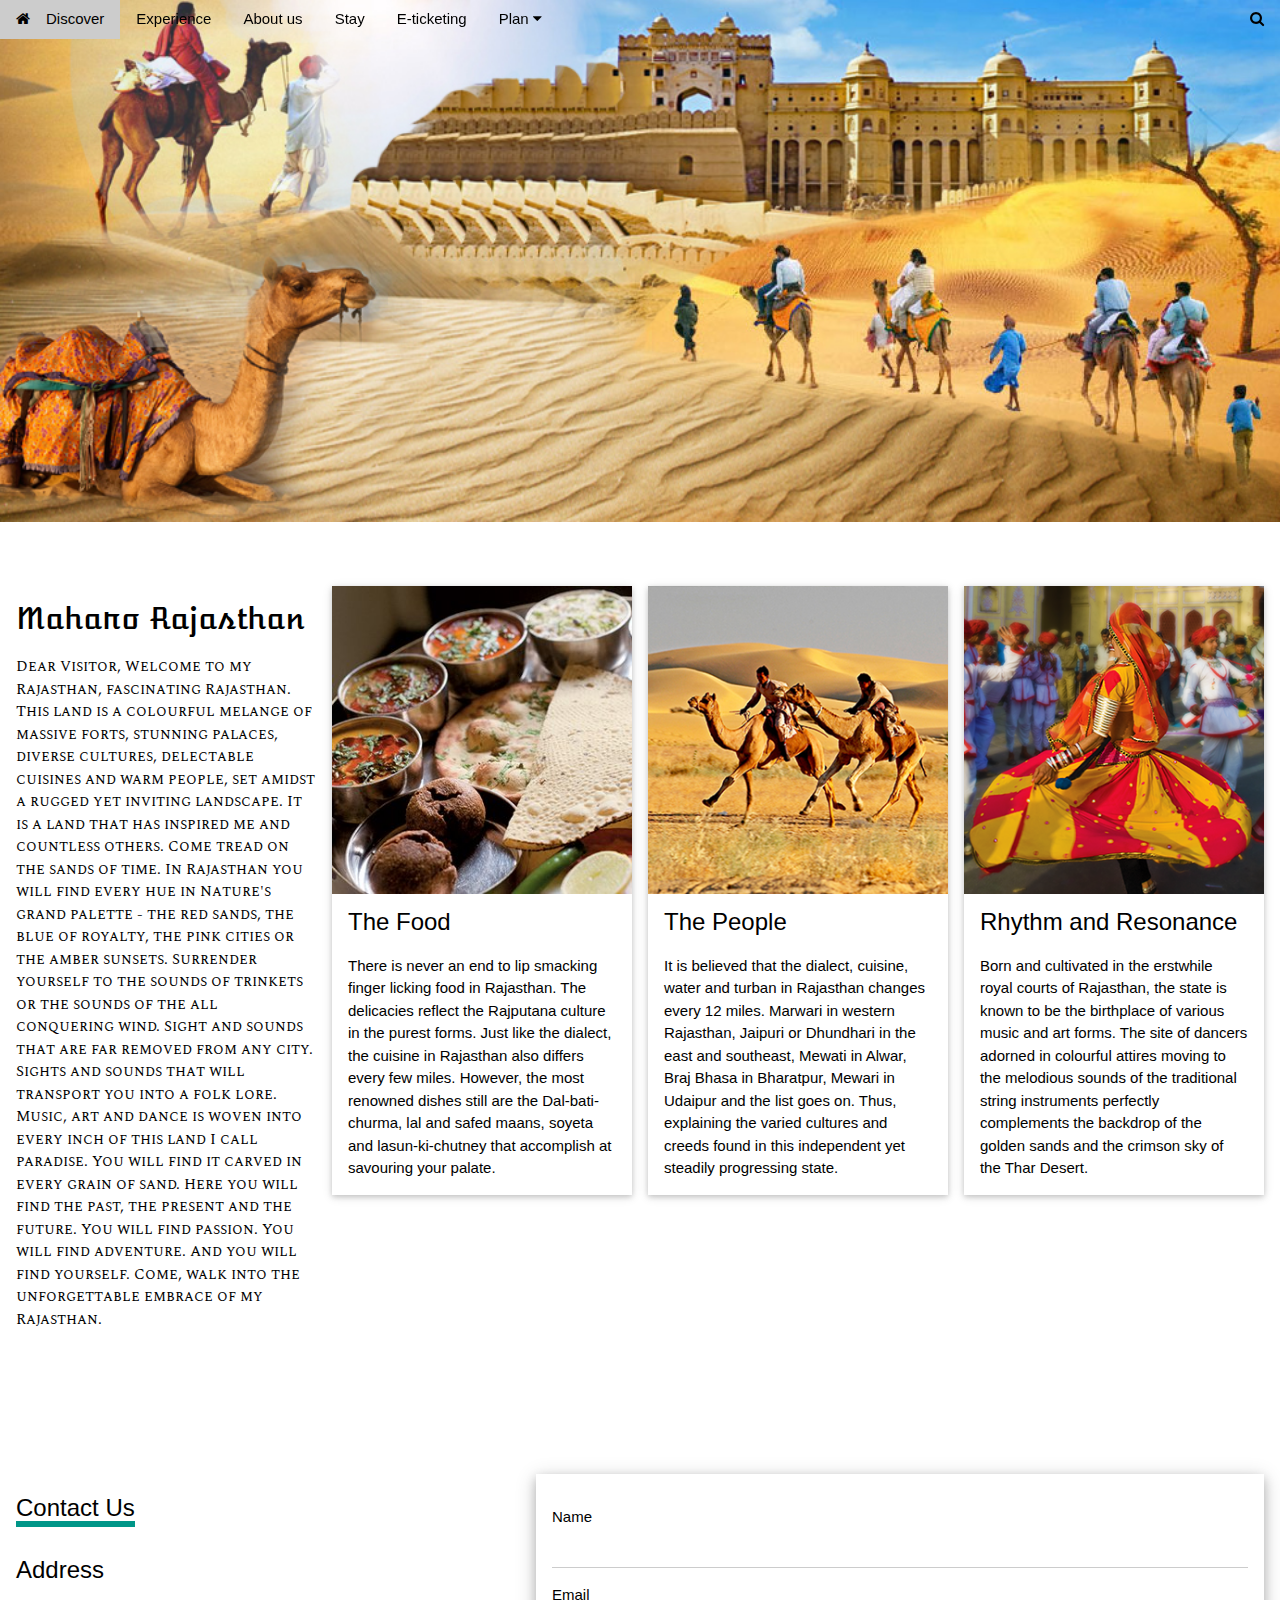
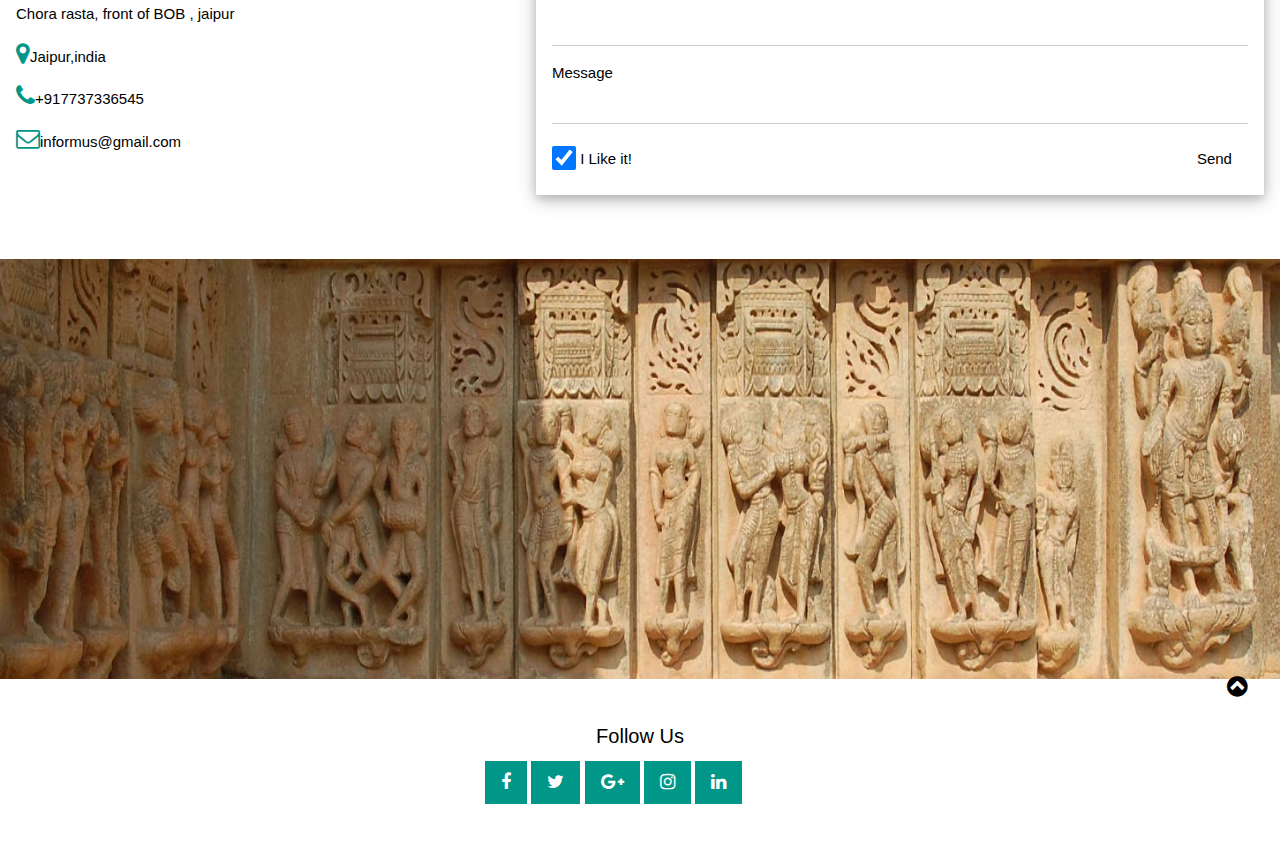
==== index.html @ df0c7865 "Rename first.html to index.html" ====
<!DOCTYPE html>
<html>
<title>RAJASTHAN TOURISM</title>
<meta charset="UTF-8">
<meta name="viewport" content="width=device-width, initial-scale=1">
<link rel="stylesheet" href="https://www.w3schools.com/w3css/4/w3.css">
<link rel="stylesheet" href="https://www.w3schools.com/lib/w3-theme-black.css">
<link rel="stylesheet" href="https://cdnjs.cloudflare.com/ajax/libs/font-awesome/4.7.0/css/font-awesome.min.css">
<link href="https://fonts.googleapis.com/css?family=Spectral+SC" rel="stylesheet">
<link href="https://fonts.googleapis.com/css?family=Atomic+Age" rel="stylesheet">
<body id="myPage">

<!-- Sidebar on click -->

<!-- Navbar -->
<div class="w3-top" >
 <div class="w3-bar w3-theme-d2 w3-left-align">
  <a class="w3-bar-item w3-button w3-hide-medium w3-hide-large w3-right w3-hover-white w3-theme-d2" href="javascript:void(0);" onclick="openNav()"><i class="fa fa-bars"></i></a>
  <a href="#" class="w3-bar-item w3-button w3-teal"><i class="fa fa-home w3-margin-right"></i>Discover</a>
  <a href="#team" class="w3-bar-item w3-button w3-hide-small w3-hover-white">Experience</a>
  <a href="#work" class="w3-bar-item w3-button w3-hide-small w3-hover-white">About us</a>
  <a href="#pricing" class="w3-bar-item w3-button w3-hide-small w3-hover-white">Stay</a>
  <a href="#contact" class="w3-bar-item w3-button w3-hide-small w3-hover-white">E-ticketing</a>
    <div class="w3-dropdown-hover w3-hide-small">
    <button class="w3-button" title="Notifications">Plan <i class="fa fa-caret-down"></i></button>     
    <div class="w3-dropdown-content w3-card-4 w3-bar-block">
      <a href="#" class="w3-bar-item w3-button">Hospitality</a>
      <a href="#" class="w3-bar-item w3-button">Packages</a>
      <a href="second.html" class="w3-bar-item w3-button"><mark>Report</mark></a>
    </div>
  </div>
  <a href="#" class="w3-bar-item w3-button w3-hide-small w3-right w3-hover-teal" title="Search"><i class="fa fa-search"></i></a>
 </div>

 
</div>

<!-- Image Header -->
<div class="w3-display-container w3-animate-opacity">
  <img src="img/raj.jpg" alt="Rajasthan" style="width:100%;min-height:350px;max-height:600px;">
  <div class="w3-container w3-display-bottomleft w3-margin-bottom">  
   
  </div>
</div>

<!-- Modal -->

<!-- Work Row -->
<div class="w3-row-padding w3-padding-64 w3-theme-l1" id="work">

<div class="w3-quarter">
<h2 style="font-family: 'Atomic Age', cursive;">Maharo Rajasthan</h2>
<p style="font-family: 'Spectral SC', serif;">Dear Visitor,
Welcome to my Rajasthan, fascinating Rajasthan.
This land is a colourful melange of massive forts, stunning palaces, diverse cultures, delectable cuisines and warm people, set amidst a rugged yet inviting landscape.
It is a land that has inspired me and countless others. Come tread on the sands of time. In Rajasthan you will find every hue in Nature's grand palette - the red sands, the blue of royalty, the pink cities or the amber sunsets. Surrender yourself to the sounds of trinkets or the sounds of the all conquering wind. Sight and sounds that are far removed from any city. Sights and sounds that will transport you into a folk lore.
Music, art and dance is woven into every inch of this land I call paradise. You will find it carved in every grain of sand. Here you will find the past, the present and the future. You will find passion. You will find adventure. And you will find yourself.
Come, walk into the unforgettable embrace of my Rajasthan.</p>
</div>

<div class="w3-quarter">
<div class="w3-card w3-white">
  <img src="img/Food.jpg" alt="food" style="width:100%">
  <div class="w3-container">
  <h3>The Food</h3>
  
  <p>There is never an end to lip smacking finger licking food in Rajasthan. The delicacies reflect the Rajputana culture in the purest forms. Just like the dialect, the cuisine in Rajasthan also differs every few miles. However, the most renowned dishes still are the Dal-bati-churma, lal and safed maans, soyeta and lasun-ki-chutney that accomplish at savouring your palate.
</p>
  
  </div>
  </div>
</div>

<div class="w3-quarter">
<div class="w3-card w3-white">
  <img src="img/Travel.png" alt="Travel" style="width:100%">
  <div class="w3-container">
  <h3>The People</h3>
 
  <p>It is believed that the dialect, cuisine, water and turban in Rajasthan changes every 12 miles. Marwari in western Rajasthan, Jaipuri or Dhundhari in the east and southeast, Mewati in Alwar, Braj Bhasa in Bharatpur, Mewari in Udaipur and the list goes on. Thus, explaining the varied cultures and creeds found in this independent yet steadily progressing state.
</p>
  
  </div>
  </div>
</div>

<div class="w3-quarter">
<div class="w3-card w3-white">
  <img src="img/Highlights.png" alt="Highlights" style="width:100%">
  <div class="w3-container">
  <h3>Rhythm and Resonance</h3>
  
  <p>Born and cultivated in the erstwhile royal courts of Rajasthan, the state is known to be the birthplace of various music and art forms. The site of dancers adorned in colourful attires moving to the melodious sounds of the traditional string instruments perfectly complements the backdrop of the golden sands and the crimson sky of the Thar Desert. </p>
  
  </div>
  </div>
</div>

</div>



<!-- Contact Container -->
<div class="w3-container w3-padding-64 w3-theme-l5" id="contact" >
  <div class="w3-row">
    <div class="w3-col m5">
    <div class="w3-padding-16"><span class="w3-xlarge w3-border-teal w3-bottombar">Contact Us</span></div>
      <h3>Address</h3>
      <p>Chora rasta, front of BOB , jaipur</p>
      <p><i class="fa fa-map-marker w3-text-teal w3-xlarge"></i>Jaipur,india</p>
      <p><i class="fa fa-phone w3-text-teal w3-xlarge"></i>+917737336545</p>
      <p><i class="fa fa-envelope-o w3-text-teal w3-xlarge"></i>informus@gmail.com</p>
    </div>
    <div class="w3-col m7">
      <form class="w3-container w3-card-4 w3-padding-16 w3-white" action="/action_page.php" target="_blank">
      <div class="w3-section">      
        <label>Name</label>
        <input class="w3-input" type="text" name="Name" required>
      </div>
      <div class="w3-section">      
        <label>Email</label>
        <input class="w3-input" type="text" name="Email" required>
      </div>
      <div class="w3-section">      
        <label>Message</label>
        <input class="w3-input" type="text" name="Message" required>
      </div>  
      <input class="w3-check" type="checkbox" checked name="Like">
      <label>I Like it!</label>
      <button type="submit" class="w3-button w3-right w3-theme">Send</button>
      </form>
    </div>
  </div>
</div>

<!-- Google Maps -->
<div id="googleMap" >
  <img src="img/History.jpg" style="width:100%;height:420px;">
</div>

<!-- Footer -->
<footer class="w3-container w3-padding-32 w3-theme-d1 w3-center">
  <h4>Follow Us</h4>
  <a class="w3-button w3-large w3-teal" href="javascript:void(0)" title="Facebook"><i class="fa fa-facebook"></i></a>
  <a class="w3-button w3-large w3-teal" href="javascript:void(0)" title="Twitter"><i class="fa fa-twitter"></i></a>
  <a class="w3-button w3-large w3-teal" href="javascript:void(0)" title="Google +"><i class="fa fa-google-plus"></i></a>
  <a class="w3-button w3-large w3-teal" href="javascript:void(0)" title="Google +"><i class="fa fa-instagram"></i></a>
  <a class="w3-button w3-large w3-teal w3-hide-small" href="javascript:void(0)" title="Linkedin"><i class="fa fa-linkedin"></i></a>
  

  <div style="position:relative;bottom:100px;z-index:1;" class="w3-tooltip w3-right">
    <span class="w3-text w3-padding w3-teal w3-hide-small">Go To Top</span>   
    <a class="w3-button w3-theme" href="#myPage"><span class="w3-xlarge">
    <i class="fa fa-chevron-circle-up"></i></span></a>
  </div>
</footer>

<script>
// Script for side navigation
function w3_open() {
    var x = document.getElementById("mySidebar");
    x.style.width = "300px";
    x.style.paddingTop = "10%";
    x.style.display = "block";
}

// Close side navigation
function w3_close() {
    document.getElementById("mySidebar").style.display = "none";
}

// Used to toggle the menu on smaller screens when clicking on the menu button
function openNav() {
    var x = document.getElementById("navDemo");
    if (x.className.indexOf("w3-show") == -1) {
        x.className += " w3-show";
    } else { 
        x.className = x.className.replace(" w3-show", "");
    }
}
</script>

</body>
</html>
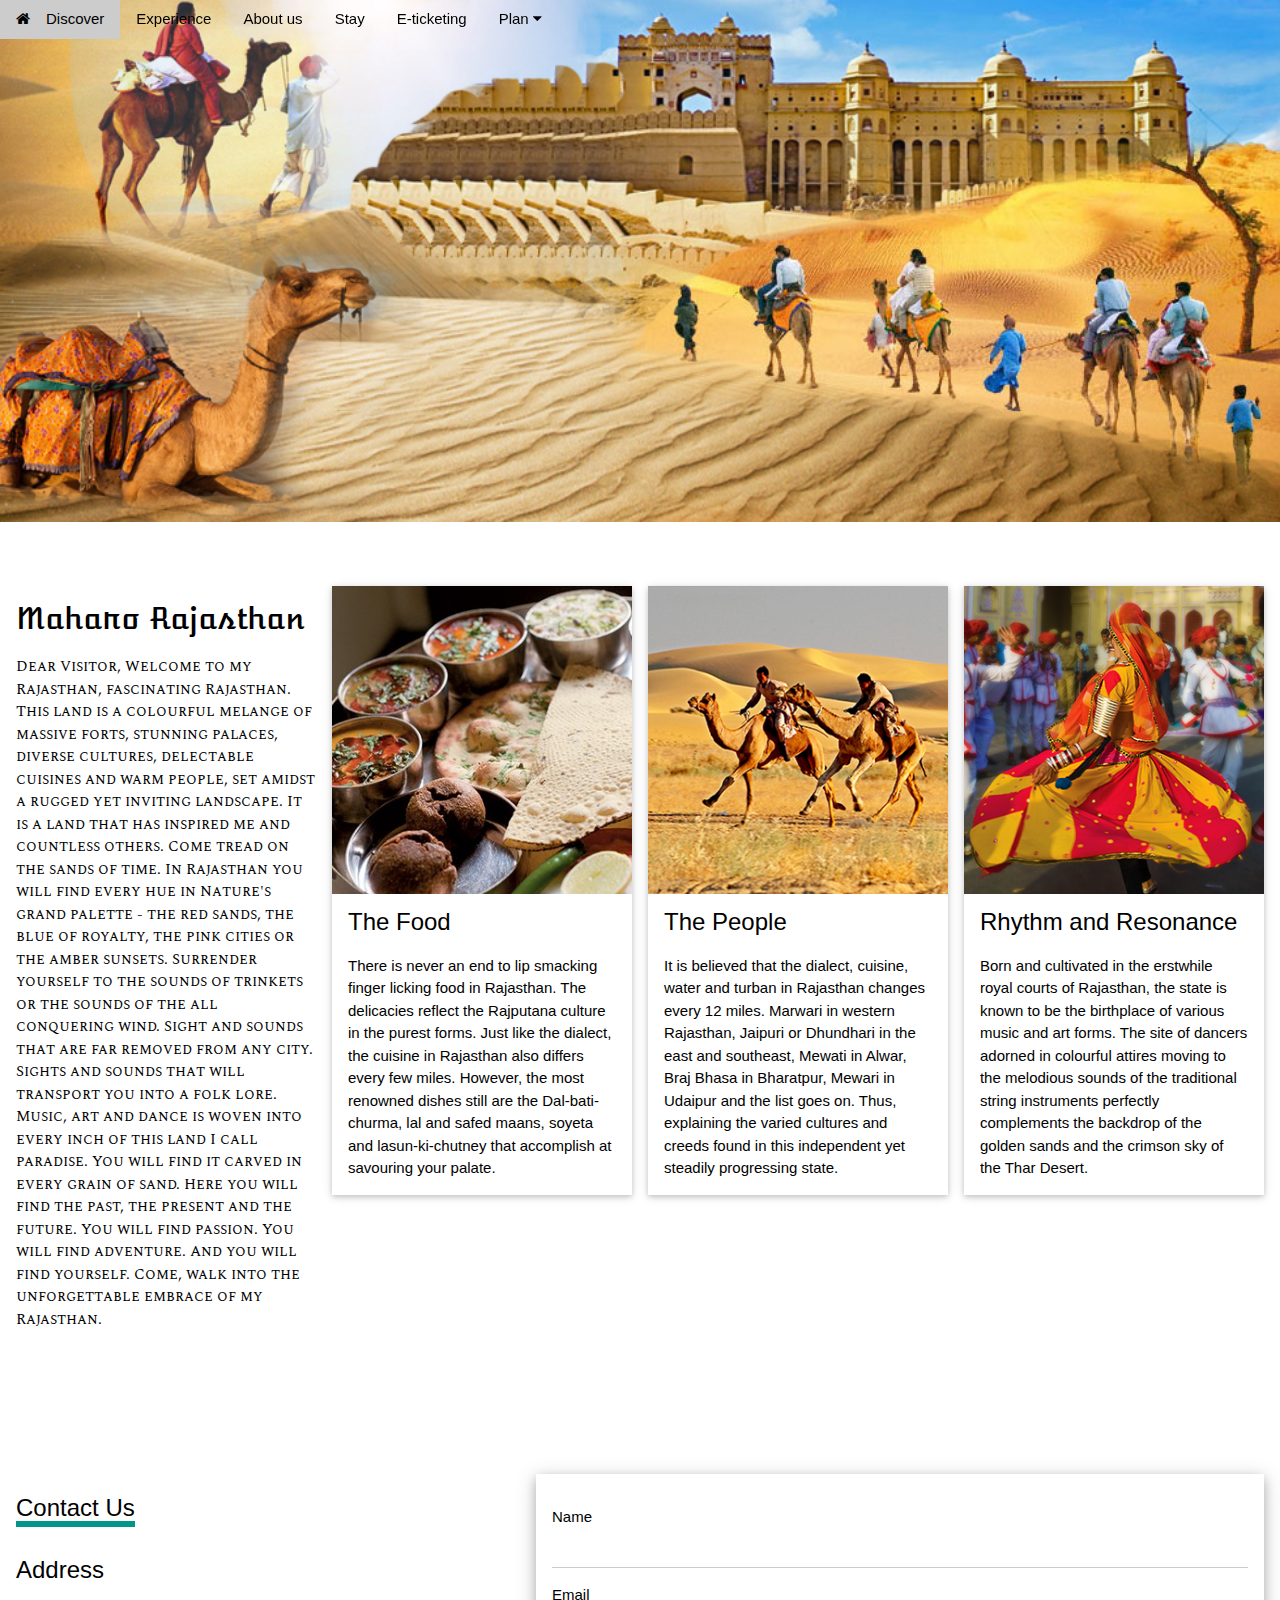
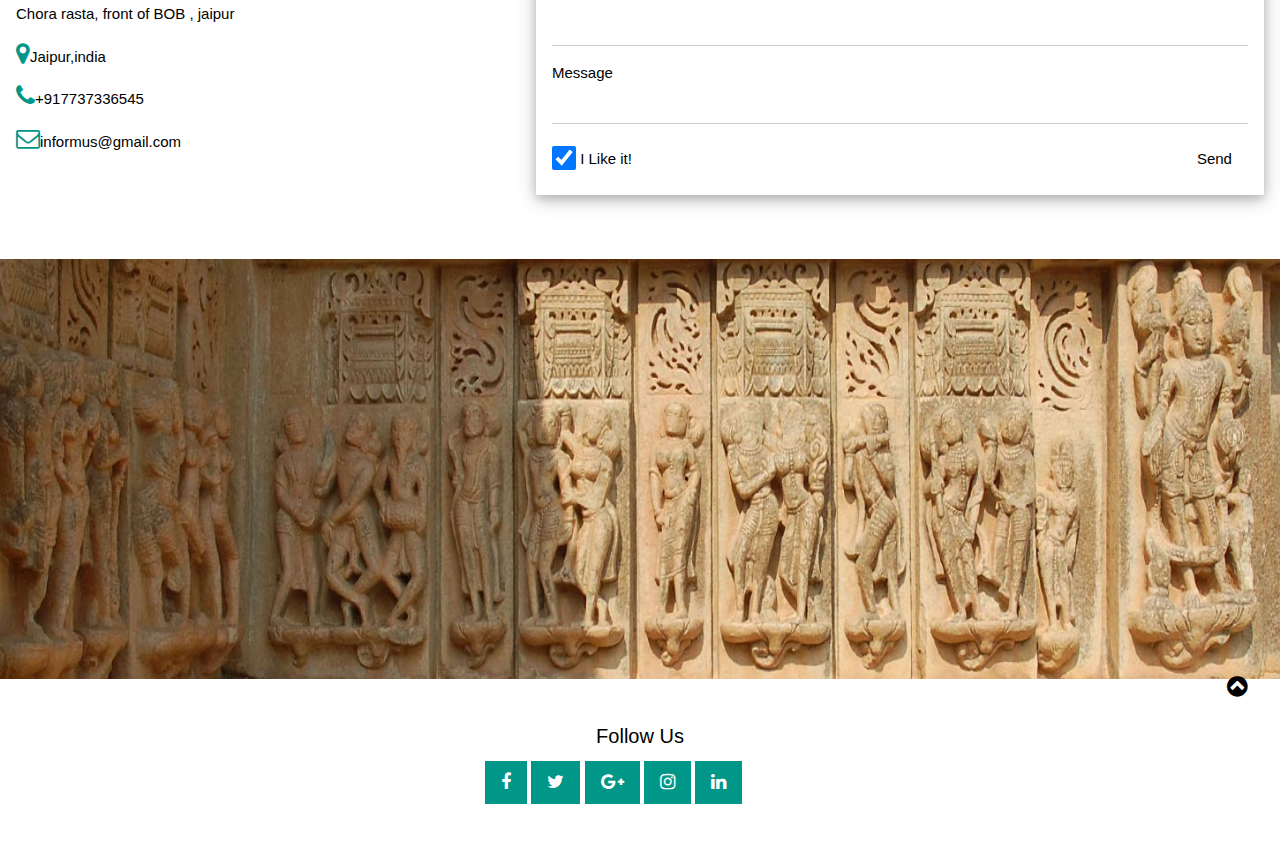
==== commit 42fc673e: "updated index file" ====
--- a/index.html
+++ b/index.html
@@ -26,10 +26,9 @@
     <div class="w3-dropdown-content w3-card-4 w3-bar-block">
       <a href="#" class="w3-bar-item w3-button">Hospitality</a>
       <a href="#" class="w3-bar-item w3-button">Packages</a>
-      <a href="second.html" class="w3-bar-item w3-button"><mark>Report</mark></a>
+      <a href="second.html" class="w3-bar-item w3-button"><mark>Safety and Security</mark></a>
     </div>
   </div>
-  <a href="#" class="w3-bar-item w3-button w3-hide-small w3-right w3-hover-teal" title="Search"><i class="fa fa-search"></i></a>
  </div>
 
  
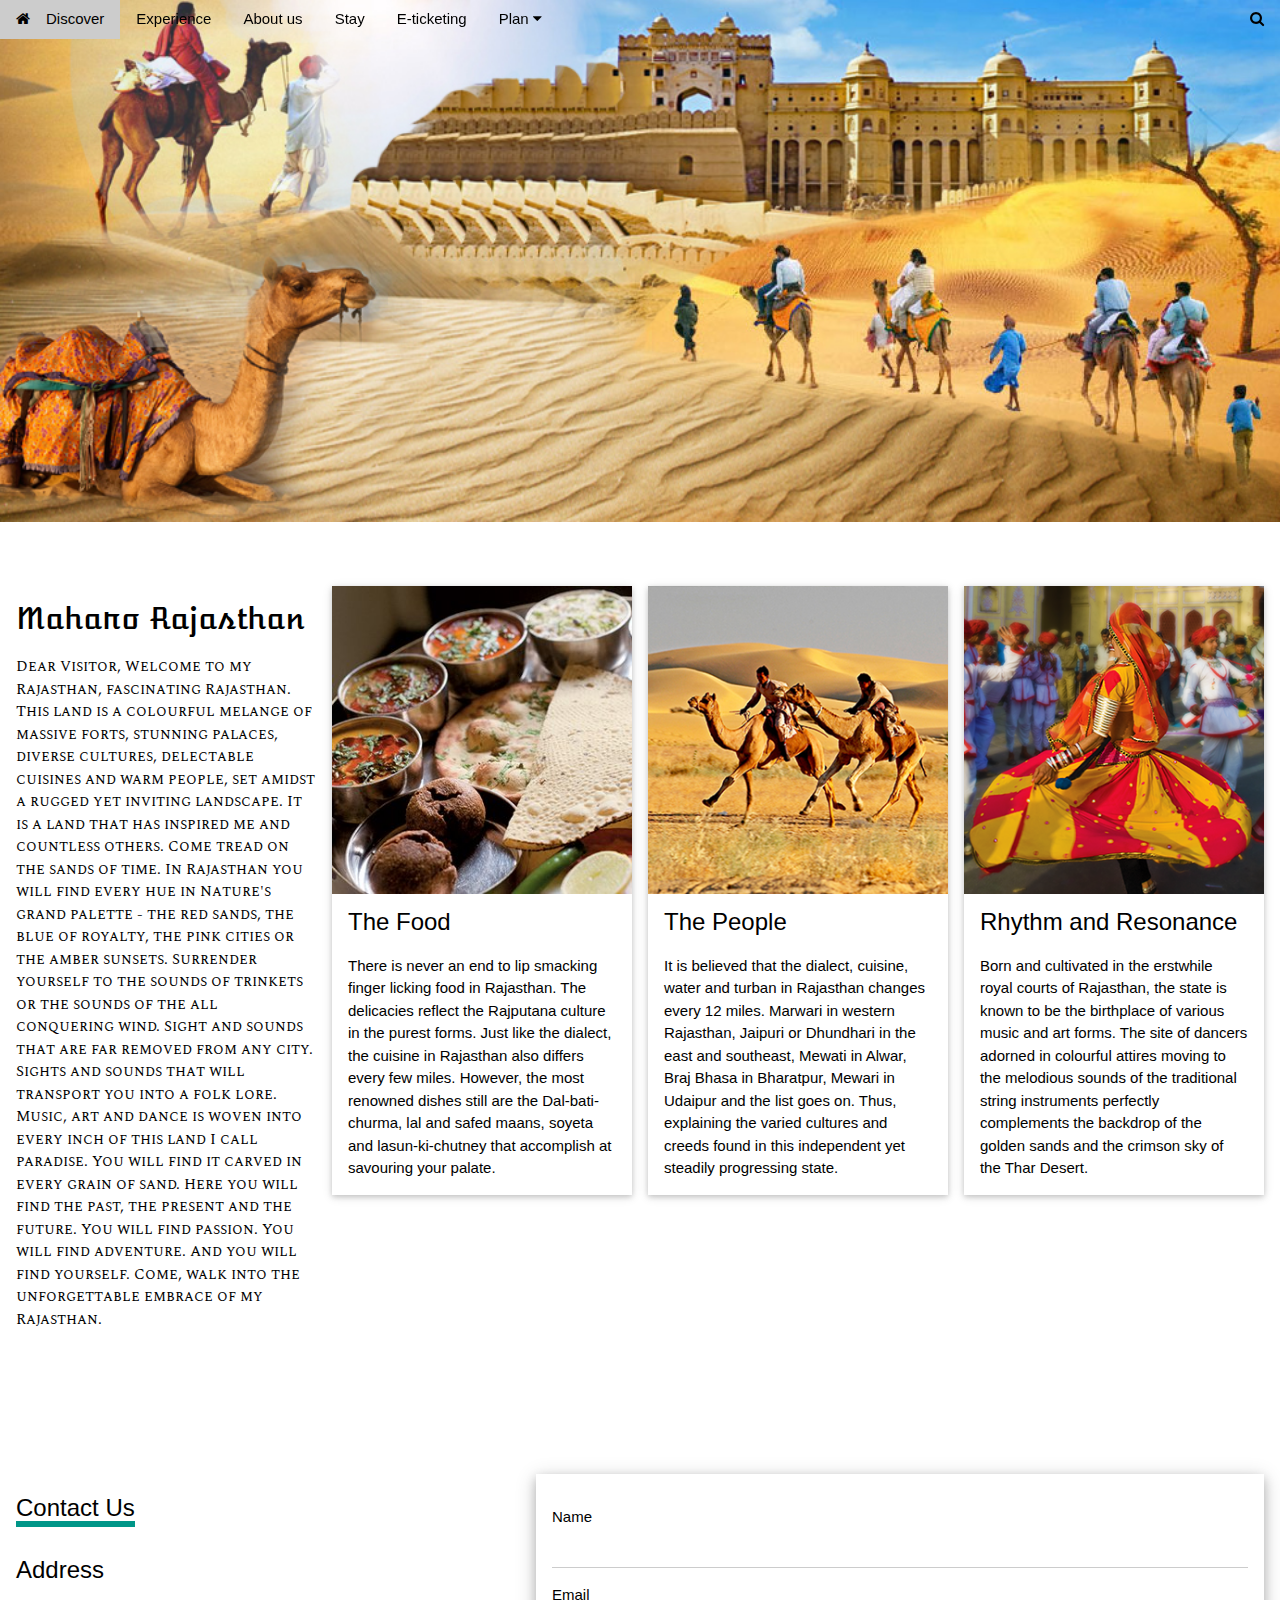
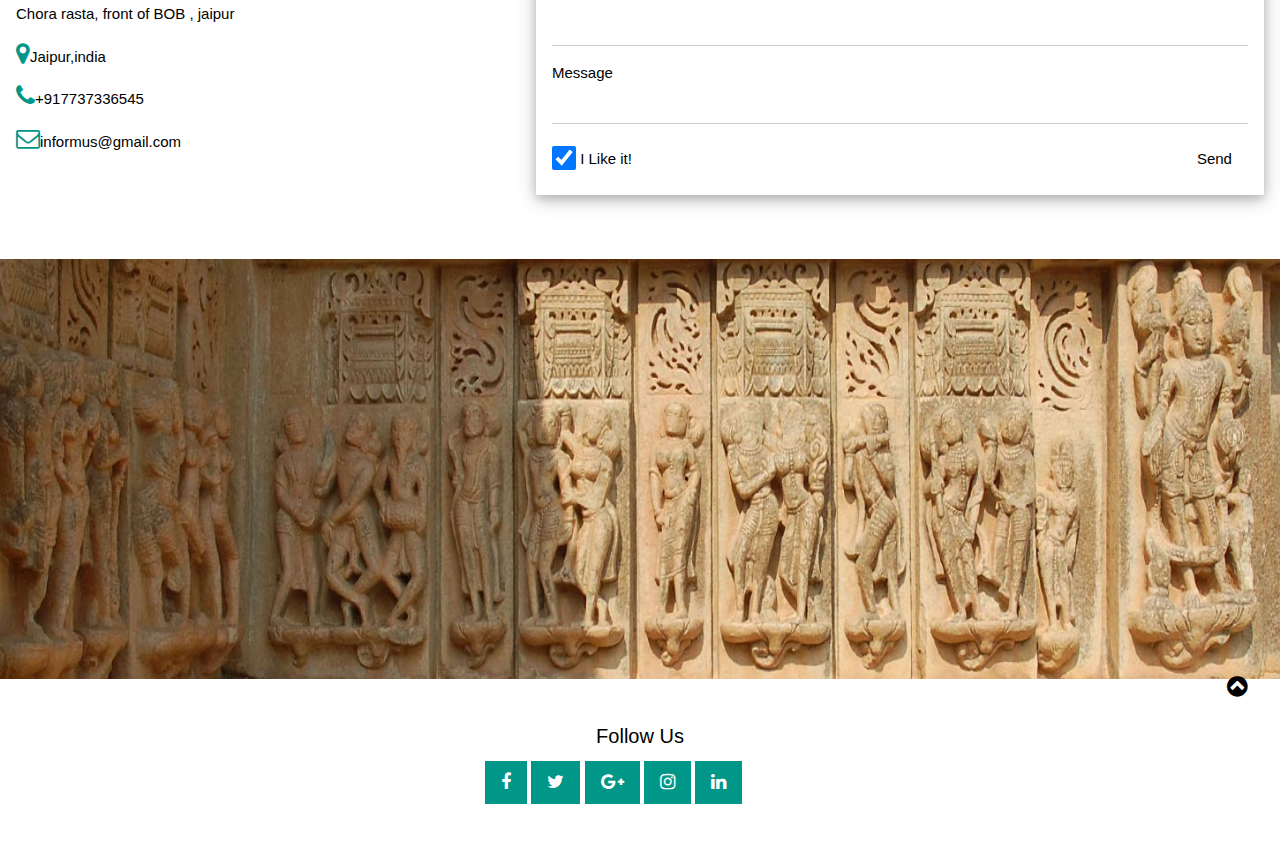
==== commit dd5ffbb9: "changes jquery code" ====
--- a/index.html
+++ b/index.html
@@ -26,9 +26,10 @@
     <div class="w3-dropdown-content w3-card-4 w3-bar-block">
       <a href="#" class="w3-bar-item w3-button">Hospitality</a>
       <a href="#" class="w3-bar-item w3-button">Packages</a>
-      <a href="second.html" class="w3-bar-item w3-button"><mark>Safety and Security</mark></a>
+      <a href="second.html" class="w3-bar-item w3-button"><mark>Report</mark></a>
     </div>
   </div>
+  <a href="#" class="w3-bar-item w3-button w3-hide-small w3-right w3-hover-teal" title="Search"><i class="fa fa-search"></i></a>
  </div>
 
  
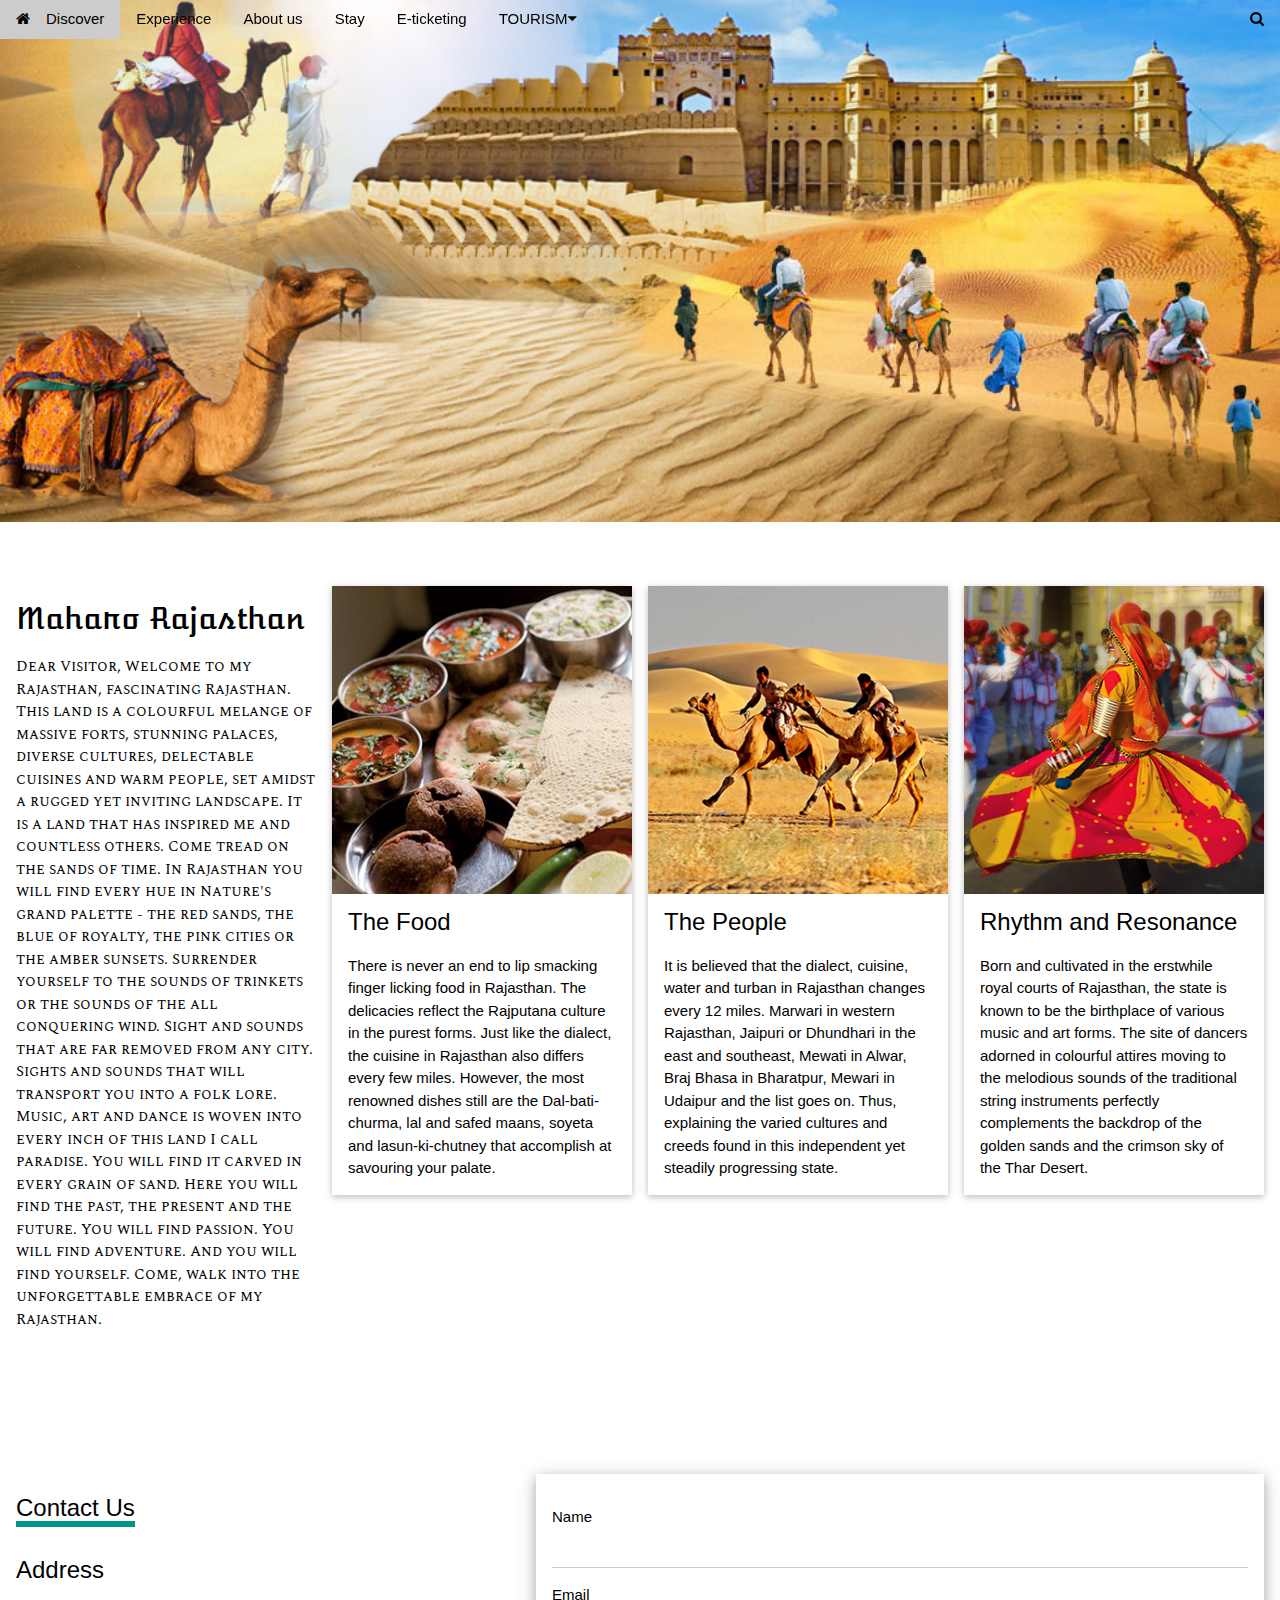
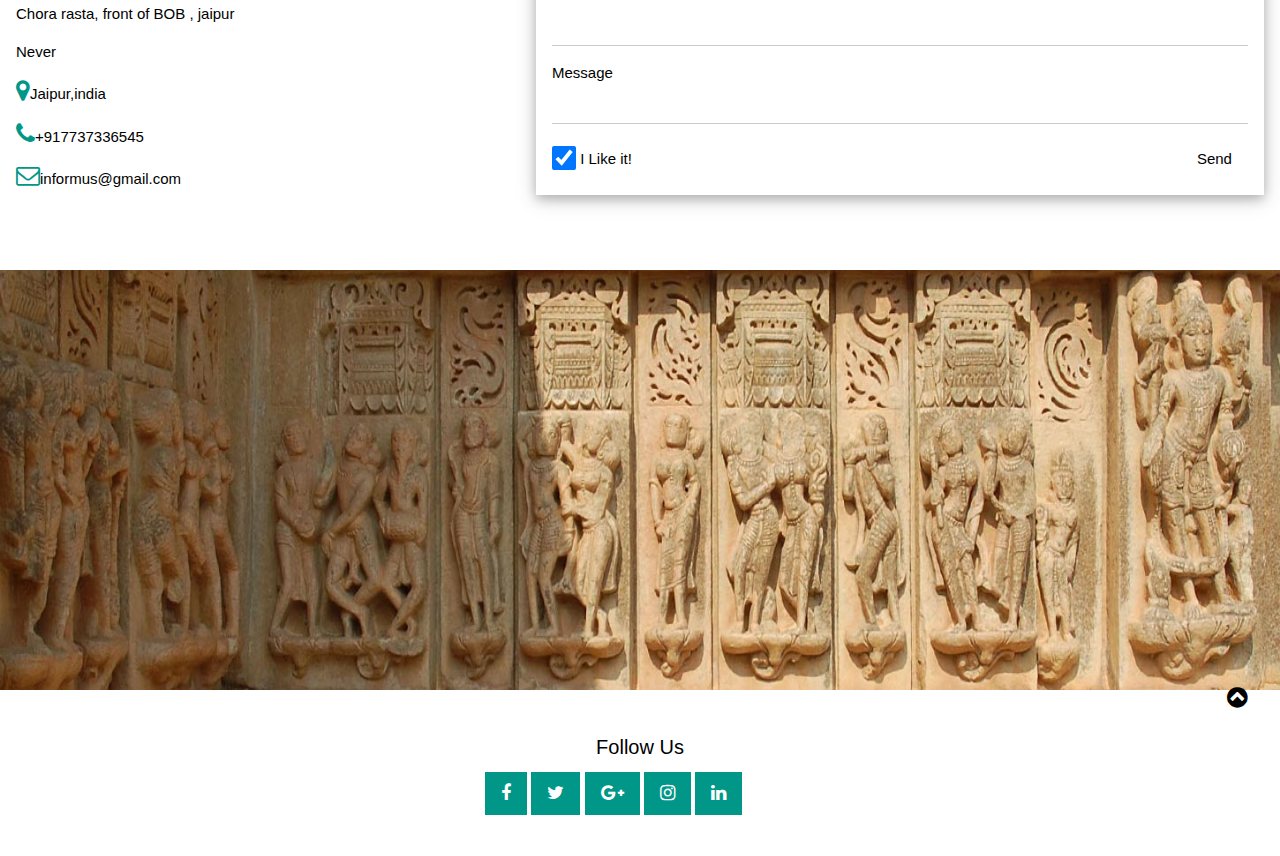
==== commit 2acbfa72: "Update index.html" ====
--- a/index.html
+++ b/index.html
@@ -22,11 +22,11 @@
   <a href="#pricing" class="w3-bar-item w3-button w3-hide-small w3-hover-white">Stay</a>
   <a href="#contact" class="w3-bar-item w3-button w3-hide-small w3-hover-white">E-ticketing</a>
     <div class="w3-dropdown-hover w3-hide-small">
-    <button class="w3-button" title="Notifications">Plan <i class="fa fa-caret-down"></i></button>     
+    <button class="w3-button" title="Notifications">TOURISM<i class="fa fa-caret-down"></i></button>     
     <div class="w3-dropdown-content w3-card-4 w3-bar-block">
       <a href="#" class="w3-bar-item w3-button">Hospitality</a>
       <a href="#" class="w3-bar-item w3-button">Packages</a>
-      <a href="second.html" class="w3-bar-item w3-button"><mark>Report</mark></a>
+      <a href="second.html" class="w3-bar-item w3-button"><mark>SAFETY AND SECURITY</mark></a>
     </div>
   </div>
   <a href="#" class="w3-bar-item w3-button w3-hide-small w3-right w3-hover-teal" title="Search"><i class="fa fa-search"></i></a>
@@ -106,7 +106,7 @@
     <div class="w3-col m5">
     <div class="w3-padding-16"><span class="w3-xlarge w3-border-teal w3-bottombar">Contact Us</span></div>
       <h3>Address</h3>
-      <p>Chora rasta, front of BOB , jaipur</p>
+      <p>Chora rasta, front of BOB , jaipur</p>Never
       <p><i class="fa fa-map-marker w3-text-teal w3-xlarge"></i>Jaipur,india</p>
       <p><i class="fa fa-phone w3-text-teal w3-xlarge"></i>+917737336545</p>
       <p><i class="fa fa-envelope-o w3-text-teal w3-xlarge"></i>informus@gmail.com</p>
